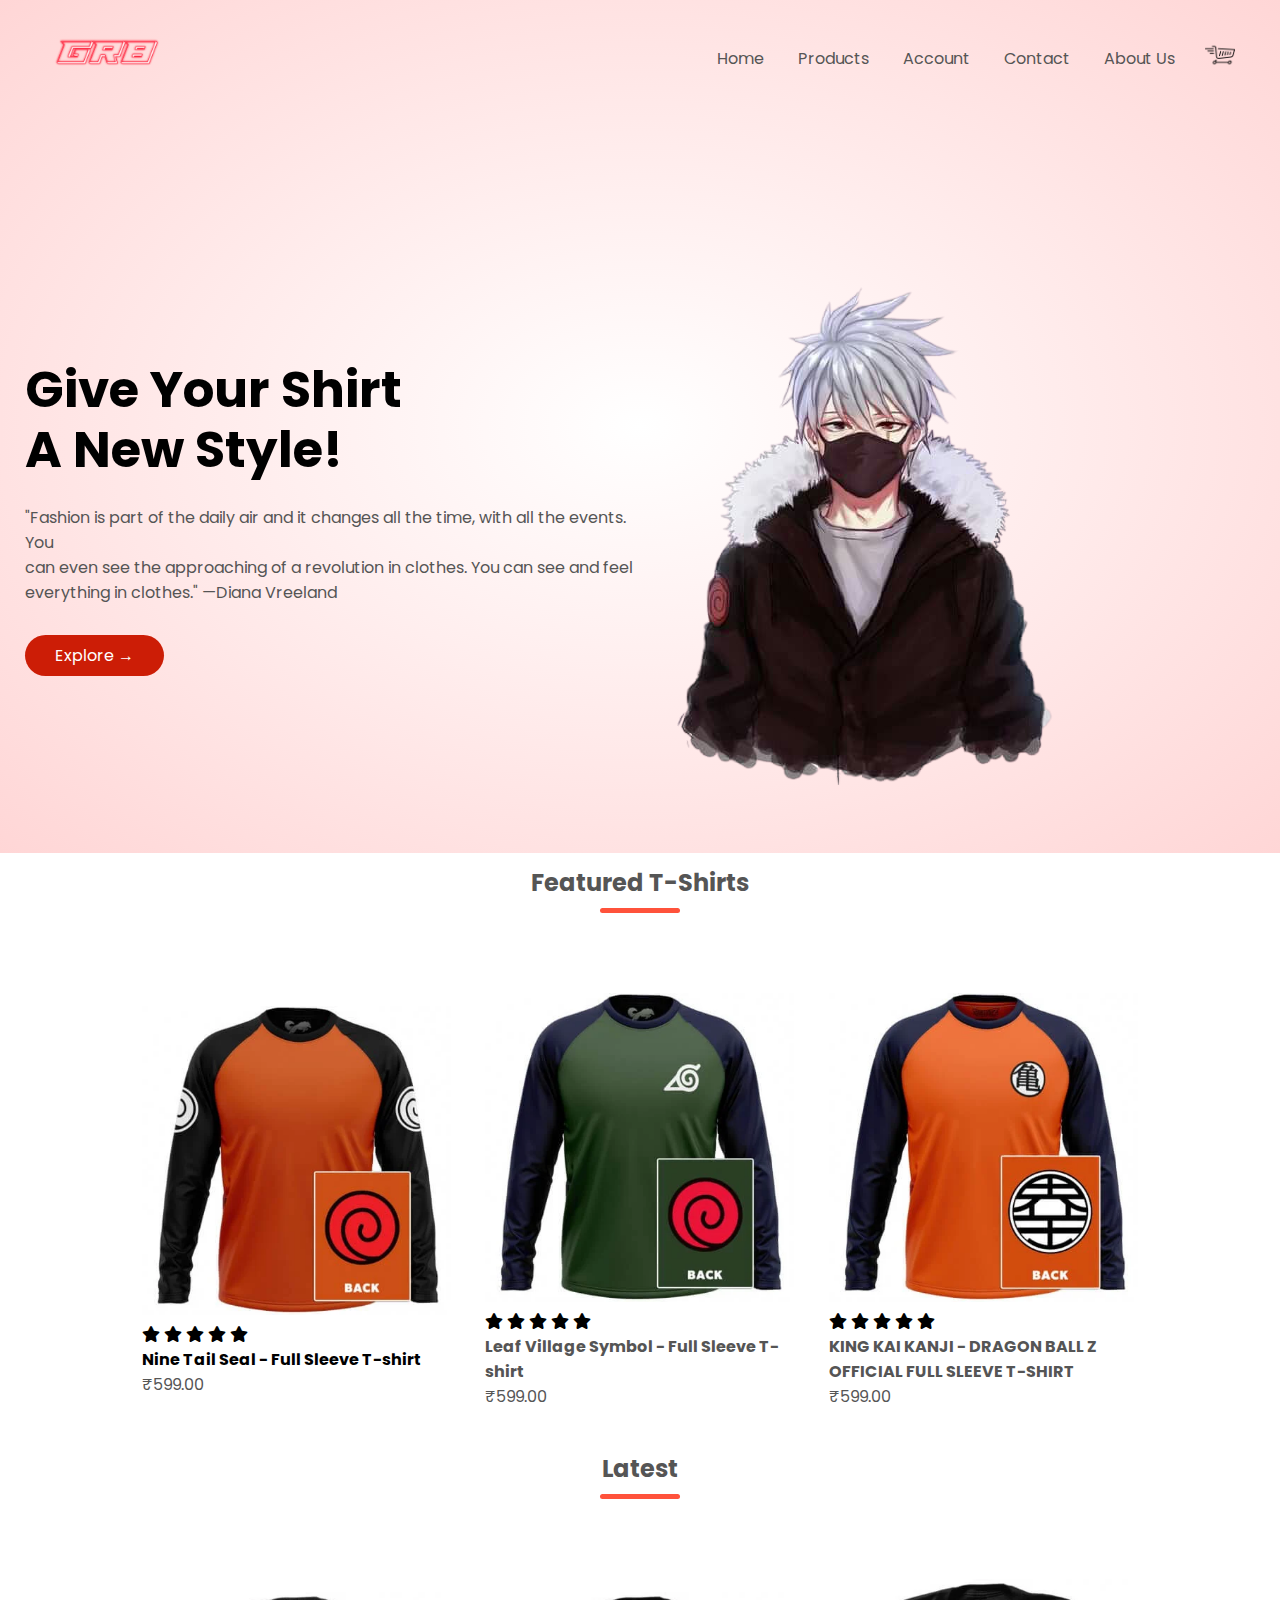
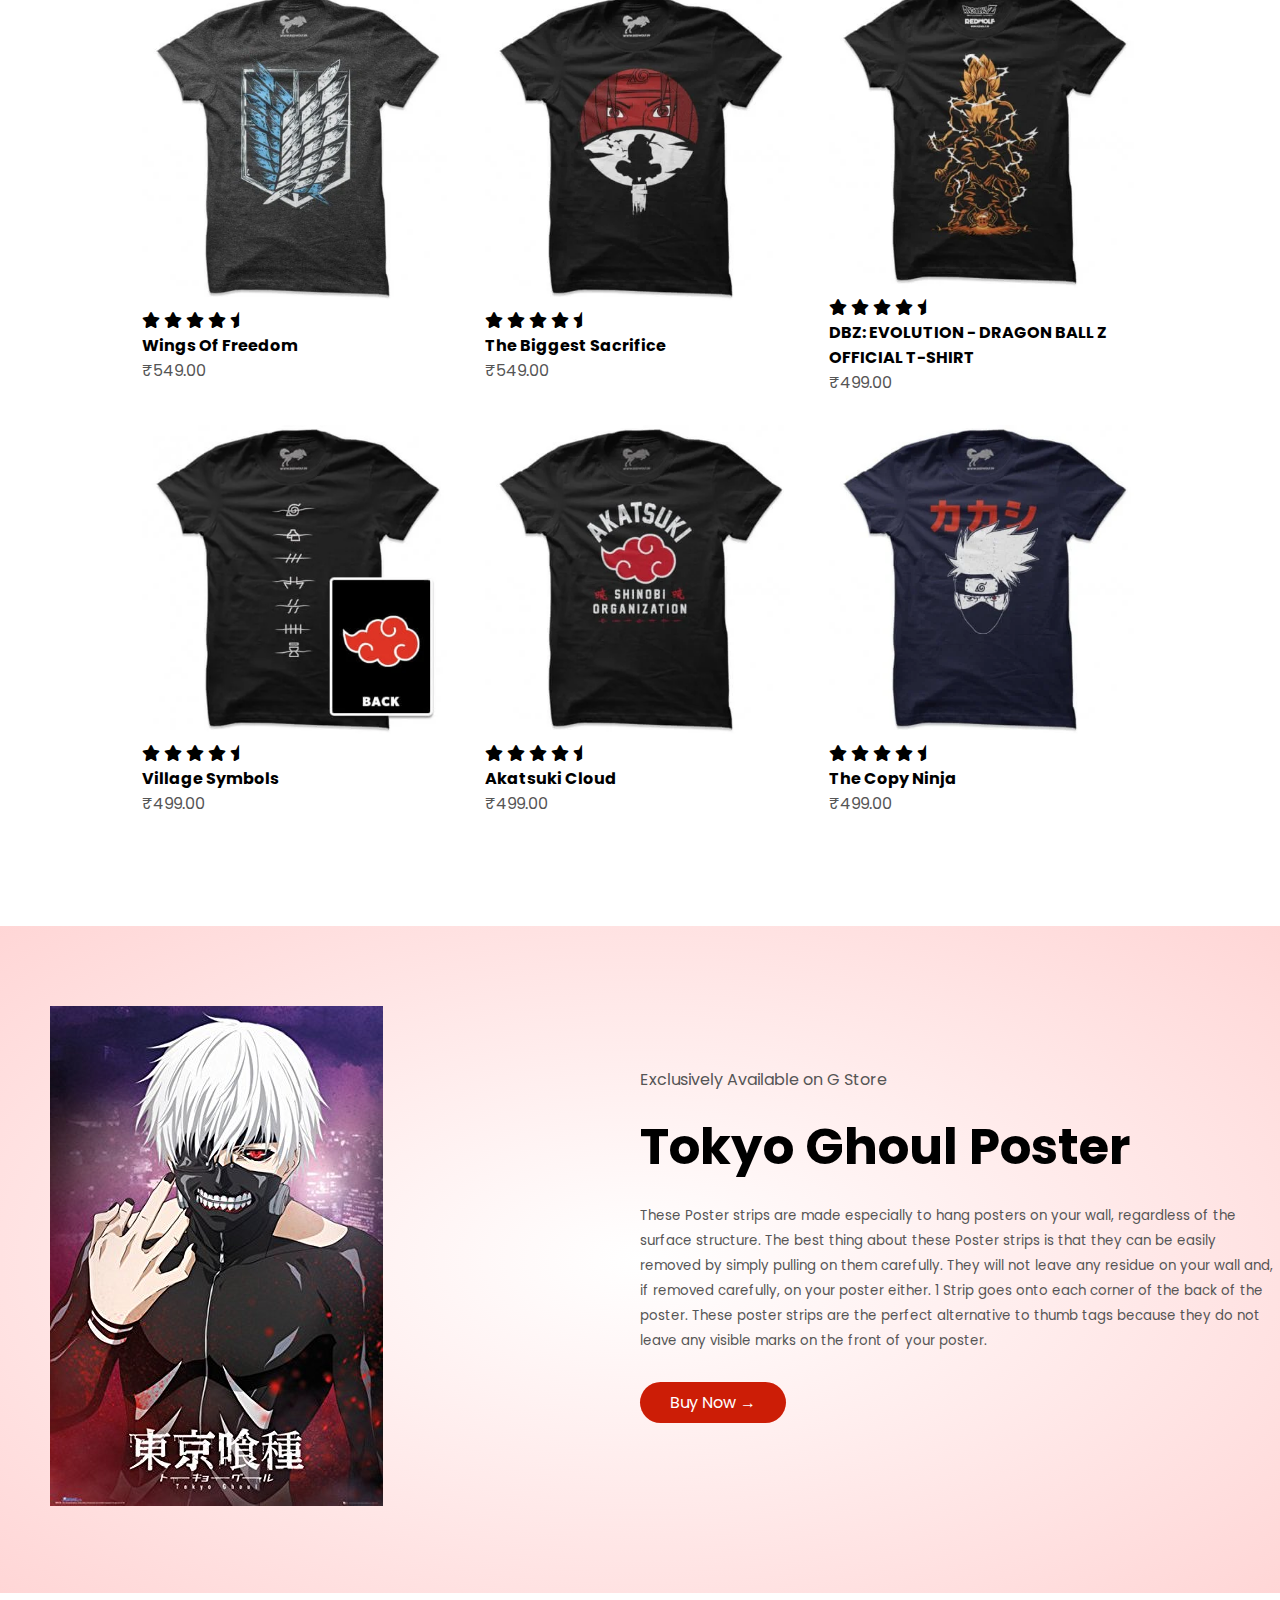
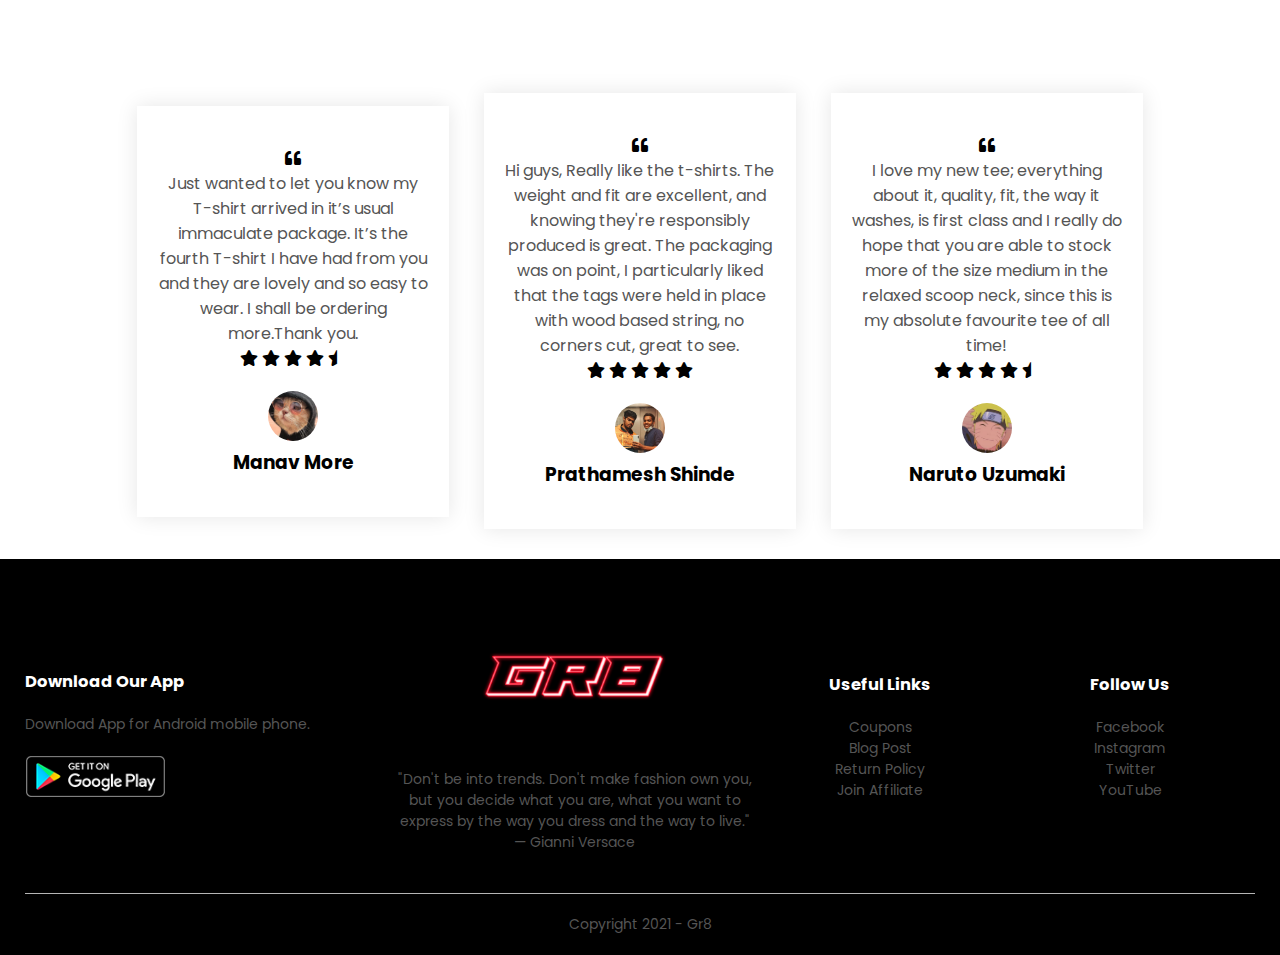
==== index.html @ c3107465 "first commit" ====
<!DOCTYPE html>
<html lang="en">

<head>

    <meta charset="UTF-8">
    <meta name="viewport" content="width=device-width, initial-scale=1.0">
    <meta http-equiv="X-UA-Compatible" content="IE=edge">
    <meta name="viewport" content="width=device-width, initial-scale=1.0">
    <title>G Store | Home</title>
    <link rel="stylesheet" href="style.css" <link rel="preconnect" href="https://fonts.googleapis.com">
    <link rel="preconnect" href="https://fonts.gstatic.com" crossorigin>
    <link href="https://fonts.googleapis.com/css2?family=Poppins:wght@300;400;500;600;700&display=swap" rel="stylesheet">
    <link href="https://cdnjs.cloudflare.com/ajax/libs/font-awesome/5.13.0/css/all.min.css" rel="stylesheet">
</head>

<body>
    <div class="header">


        <div class="container">
            <div class="navbar">
                <div class="logo">
                    <a href="index.html">
                        <img src="logo_white.png" width="125px">
                    </a>
                </div>
                <nav>
                    <ul id="MenuItems">
                        <li><a href="index.html">Home</a></li>
                        <li><a href="product.html">Products</a></li>
                        <li><a href="account.html">Account</a></li>
                        <li><a href="contact.html">Contact</a></li>
                        <li><a href="about.html">About Us</a></li>
                    </ul>
                </nav>
                <a href="cart.html">
                    <img src="images/shopping-cart.png" width="30px" height="30px">
                </a>
                <img src="images/icons8-menu-24.png" class="menu-icon" onclick="menutoggle()">
            </div>

            <div class="row">
                <div class="col-2">
                    <h1>Give Your Shirt<br> A New Style!</h1>
                    <p>"Fashion is part of the daily air and it changes all the time, with all the events. You<br> can even see the approaching of a revolution in clothes. You can see and feel<br> everything in clothes." —Diana Vreeland</p>
                    <a href="#2" class="btn">Explore &#8594;</a>
                </div>
                <div class="col-2">
                    <img src="images/kakashi 2.png">

                </div>
            </div>

        </div>

    </div>


    <!------------- feature ------------->
    <div id="2" class="small-container2">
        <h2 class="title">Featured T-Shirts</h2>
        <div class="row">




            <div class="col-3">
                <a href="product_details.html">
                    <img src="images/pro-5.webp">
                </a>
                <div class="rating">
                    <i class="fas fa-star"></i>
                    <i class="fas fa-star"></i>
                    <i class="fas fa-star"></i>
                    <i class="fas fa-star"></i>
                    <i class="fas fa-star"></i>

                </div>
                <h4>Nine Tail Seal - Full Sleeve T-shirt</h4>
                <p>₹599.00</p>
            </div>

            <div class="col-3">
                <a href="pd2.html">
                    <img src="images/pro-6.webp">
                </a>
                <div class="rating">
                    <i class="fas fa-star"></i>
                    <i class="fas fa-star"></i>
                    <i class="fas fa-star"></i>
                    <i class="fas fa-star"></i>
                    <i class="fas fa-star"></i>

                </div>
                <a href="pd2.html">
                    <h4>Leaf Village Symbol - Full Sleeve T-shirt</h4>
                </a>
                <p>₹599.00</p>
            </div>

            <div class="col-3">
                <a href="pd3.html">
                    <img src="images/pro-7.webp">
                </a>
                <div class="rating">
                    <i class="fas fa-star"></i>
                    <i class="fas fa-star"></i>
                    <i class="fas fa-star"></i>
                    <i class="fas fa-star"></i>
                    <i class="fas fa-star"></i>

                </div>
                <a href="pd3.html">
                    <h4>KING KAI KANJI - DRAGON BALL Z OFFICIAL FULL SLEEVE T-SHIRT</h4>
                </a>
                <p>₹599.00</p>
            </div>

        </div>

        <h2 class="title">Latest</h2>
        <div class="row">




            <div class="col-3">
                <img src="images/lat-1.webp">
                <div class="rating">
                    <i class="fas fa-star"></i>
                    <i class="fas fa-star"></i>
                    <i class="fas fa-star"></i>
                    <i class="fas fa-star"></i>
                    <i class="fas fa-star-half"></i>
                </div>
                <h4>Wings Of Freedom</h4>
                <p>₹549.00</p>
            </div>

            <div class="col-3">
                <img src="images/lat-2.webp">
                <div class="rating">
                    <i class="fas fa-star"></i>
                    <i class="fas fa-star"></i>
                    <i class="fas fa-star"></i>
                    <i class="fas fa-star"></i>
                    <i class="fas fa-star-half"></i>
                </div>
                <h4>The Biggest Sacrifice</h4>
                <p>₹549.00</p>
            </div>

            <div class="col-3">
                <img src="images/lat-3.webp">
                <div class="rating">
                    <i class="fas fa-star"></i>
                    <i class="fas fa-star"></i>
                    <i class="fas fa-star"></i>
                    <i class="fas fa-star"></i>
                    <i class="fas fa-star-half"></i>
                </div>
                <h4>DBZ: EVOLUTION - DRAGON BALL Z OFFICIAL T-SHIRT</h4>
                <p>₹499.00</p>
            </div>

            <div class="col-3">
                <img src="images/lat-4.webp">
                <div class="rating">
                    <i class="fas fa-star"></i>
                    <i class="fas fa-star"></i>
                    <i class="fas fa-star"></i>
                    <i class="fas fa-star"></i>
                    <i class="fas fa-star-half"></i>
                </div>
                <h4>Village Symbols</h4>
                <p>₹499.00</p>
            </div>

            <div class="col-3">
                <img src="images/lat-5.webp">
                <div class="rating">
                    <i class="fas fa-star"></i>
                    <i class="fas fa-star"></i>
                    <i class="fas fa-star"></i>
                    <i class="fas fa-star"></i>
                    <i class="fas fa-star-half"></i>
                </div>
                <h4>Akatsuki Cloud</h4>
                <p>₹499.00</p>
            </div>

            <div class="col-3">
                <img src="images/lat-6.webp">
                <div class="rating">
                    <i class="fas fa-star"></i>
                    <i class="fas fa-star"></i>
                    <i class="fas fa-star"></i>
                    <i class="fas fa-star"></i>
                    <i class="fas fa-star-half"></i>
                </div>
                <h4>The Copy Ninja</h4>
                <p>₹499.00</p>
            </div>
        </div>
    </div>

    <!--------offer------->
    <div class="offer">
        <div class="small-container3">
            <div class="row">
                <div class="col-2">
                    <img src="images/exclue.jpg" class="offer-img">
                </div>
                <div class="col-2">
                    <p>Exclusively Available on G Store</p>
                    <h1>Tokyo Ghoul Poster </h1>
                    <small>  These Poster strips are made especially to hang posters on your wall, regardless of the surface structure. The best thing about these Poster strips is that they can be easily removed by simply pulling on them carefully. They will not leave any residue on your wall and, if removed carefully, on your poster either. 1 Strip goes onto each corner of the back of the poster. These poster strips are the perfect alternative to thumb tags because they do not leave any visible marks on the front of your poster.<br></small>
                    <a href="" class="btn">Buy Now &#8594;</a>
                </div>
            </div>
        </div>
    </div>

    <!-------tesimonial------>
    <div class="testimonial">
        <div class="small-container">
            <div class="row">
                <div class="col-3">
                    <i class="fas fa-quote-left"></i>
                    <p>Just wanted to let you know my T-shirt arrived in it’s usual immaculate package. It’s the fourth T-shirt I have had from you and they are lovely and so easy to wear. I shall be ordering more.Thank you. </p>
                    <div class="rating">
                        <i class="fas fa-star"></i>
                        <i class="fas fa-star"></i>
                        <i class="fas fa-star"></i>
                        <i class="fas fa-star"></i>
                        <i class="fas fa-star-half"></i>
                    </div>
                    <img src="images/manav.jpg">
                    <h3>Manav More</h3>
                </div>

                <div class="col-3">
                    <i class="fas fa-quote-left"></i>
                    <p>Hi guys, Really like the t-shirts. The weight and fit are excellent, and knowing they're responsibly produced is great. The packaging was on point, I particularly liked that the tags were held in place with wood based string, no corners
                        cut, great to see. </p>
                    <div class="rating">
                        <i class="fas fa-star"></i>
                        <i class="fas fa-star"></i>
                        <i class="fas fa-star"></i>
                        <i class="fas fa-star"></i>
                        <i class="fas fa-star"></i>

                    </div>
                    <img src="images/dadu.jpg">
                    <h3>Prathamesh Shinde</h3>
                </div>

                <div class="col-3">
                    <i class="fas fa-quote-left"></i>
                    <p>I love my new tee; everything about it, quality, fit, the way it washes, is first class and I really do hope that you are able to stock more of the size medium in the relaxed scoop neck, since this is my absolute favourite tee of all
                        time! </p>
                    <div class="rating">
                        <i class="fas fa-star"></i>
                        <i class="fas fa-star"></i>
                        <i class="fas fa-star"></i>
                        <i class="fas fa-star"></i>
                        <i class="fas fa-star-half"></i>
                    </div>
                    <img src="images/naruto.jpg">
                    <h3>Naruto Uzumaki</h3>
                </div>
            </div>
        </div>
    </div>
    <!-------------------footer---->

    <div class="footer">
        <div class="container">
            <div class="row">
                <div class="footer-col-1">
                    <h3>Download Our App</h3>
                    <p>Download App for Android mobile phone.</p>
                    <div class="app-logo">
                        <img src="images/google.png">
                    </div>
                </div>

                <div class="footer-col-2">
                    <img src="logo_white.png">
                    <p> "Don't be into trends. Don't make fashion own you, but you decide what you are, what you want to express by the way you dress and the way to live." — Gianni Versace</p>
                </div>
                <div class="footer-col-3">
                    <h3>Useful Links</h3>
                    <ul>
                        <li>Coupons</li>
                        <li>Blog Post</li>
                        <li>Return Policy</li>
                        <li>Join Affiliate</li>
                    </ul>
                </div>

                <div class="footer-col-4">
                    <h3>Follow Us</h3>
                    <ul>
                        <li>Facebook</li>
                        <li>Instagram</li>
                        <li>Twitter</li>
                        <li>YouTube</li>
                    </ul>
                </div>
            </div>
            <hr>
            <p class="Copyright">Copyright 2021 - Gr8</p>
        </div>
    </div>
    <script>
        var MenuItems = document.getElementById("MenuItems");
        MenuItems.style.maxHeight = "0px";

        function menutoggle() {
            if (MenuItems.style.maxHeight == "0px") {
                MenuItems.style.maxHeight = "200px";
            } else {
                MenuItems.style.maxHeight = "0px";
            }
        }
    </script>
</body>

</html>
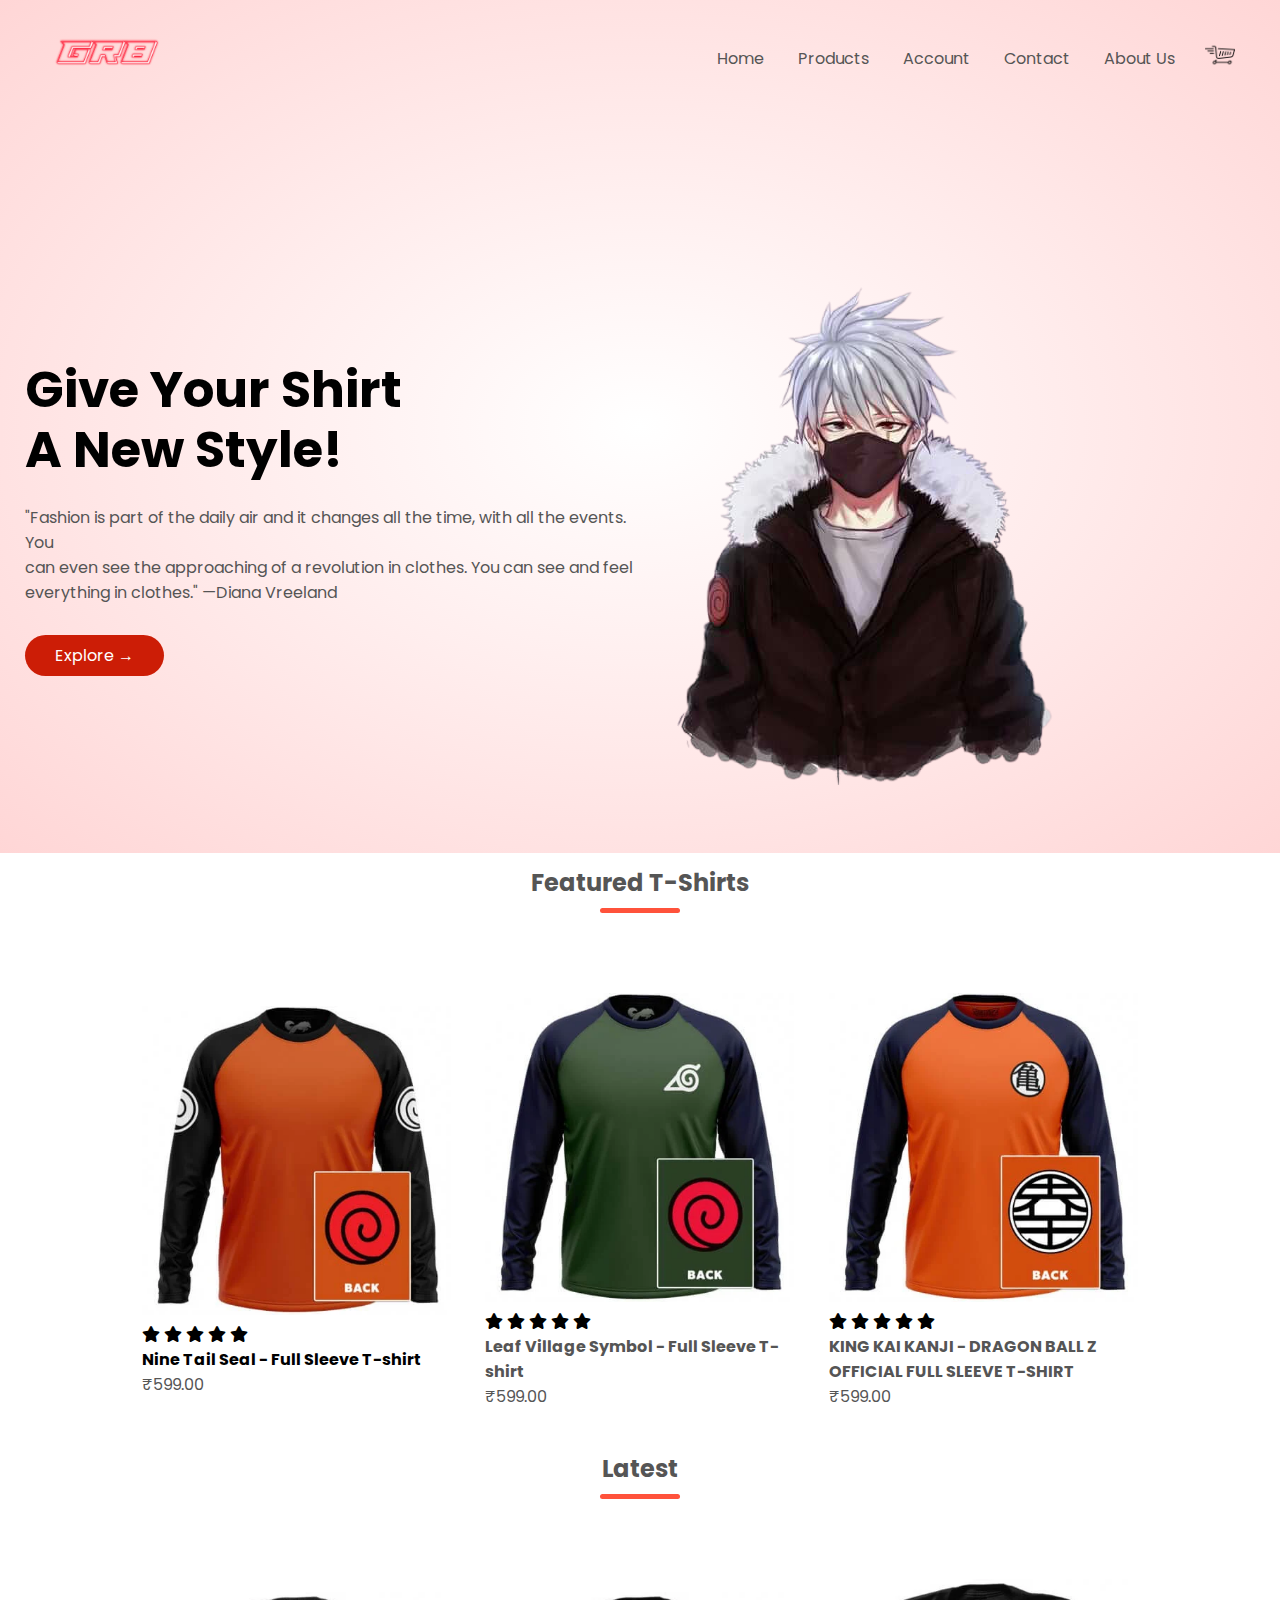
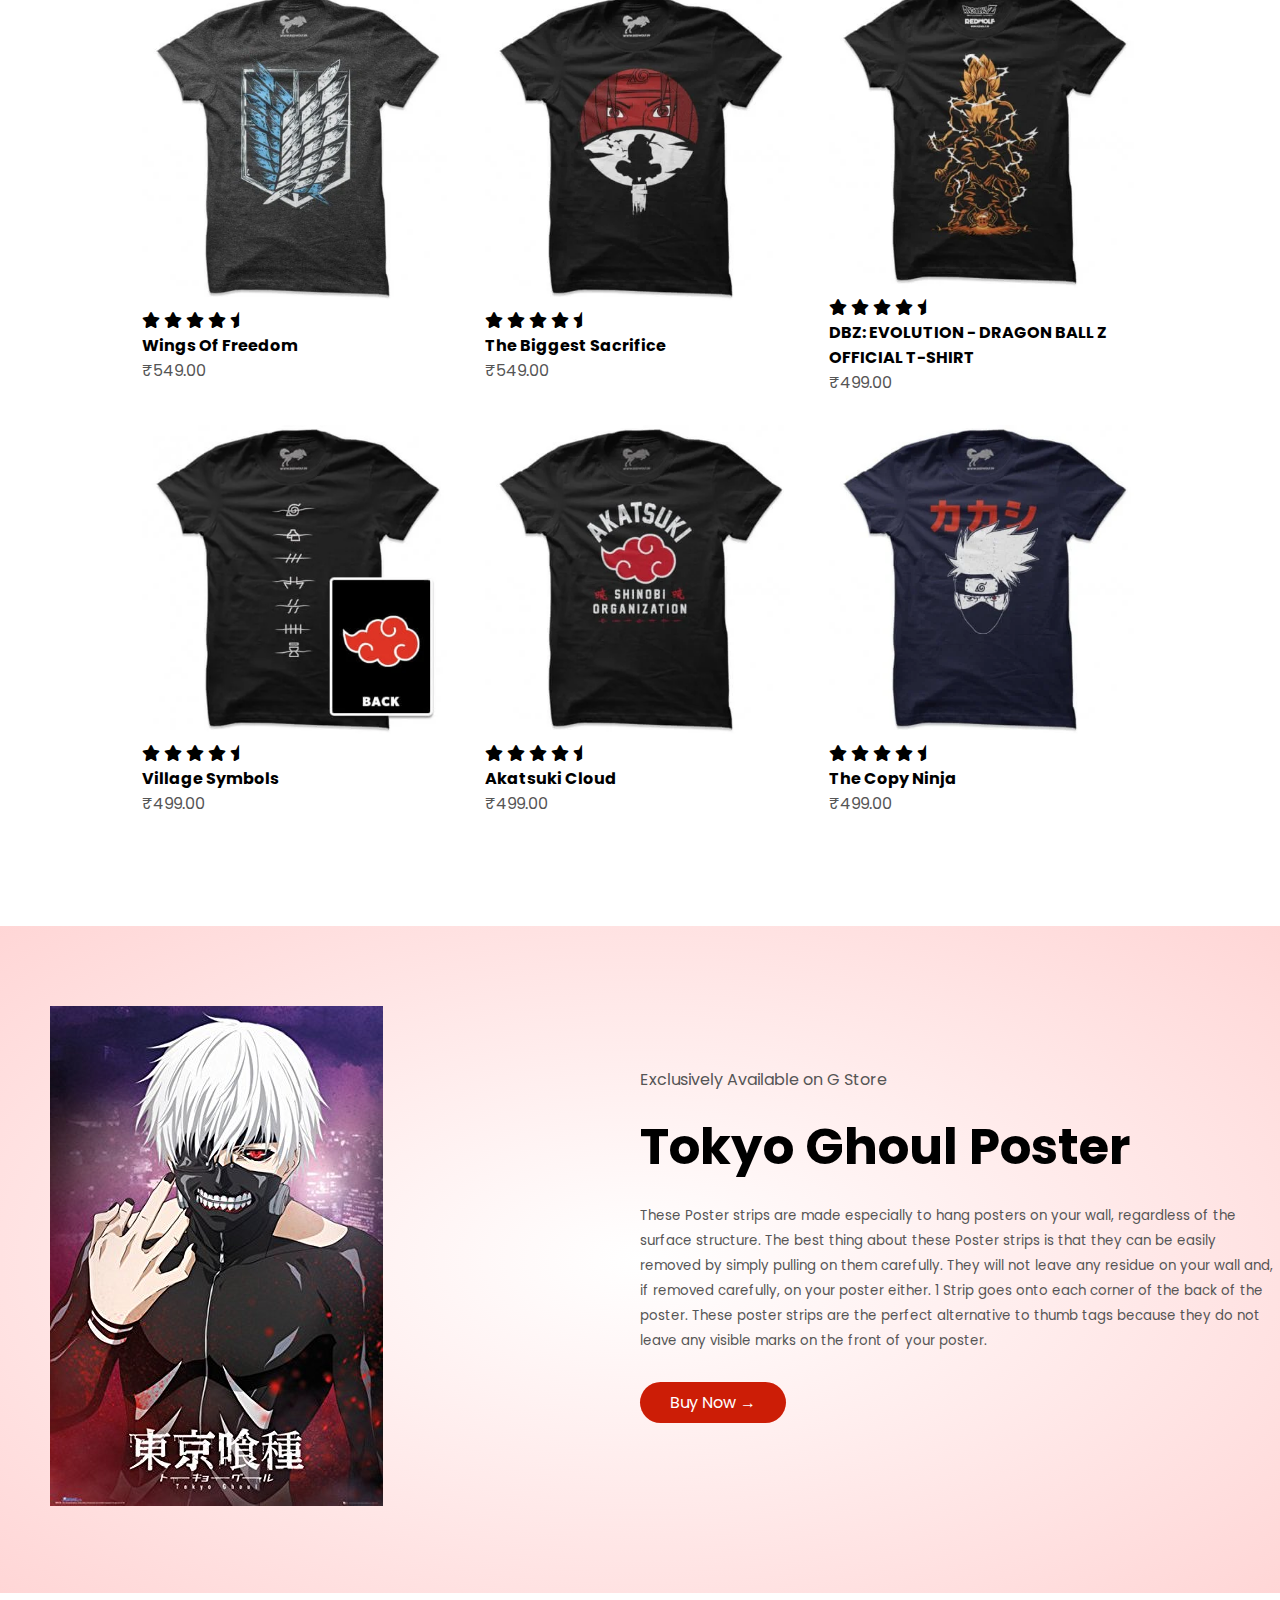
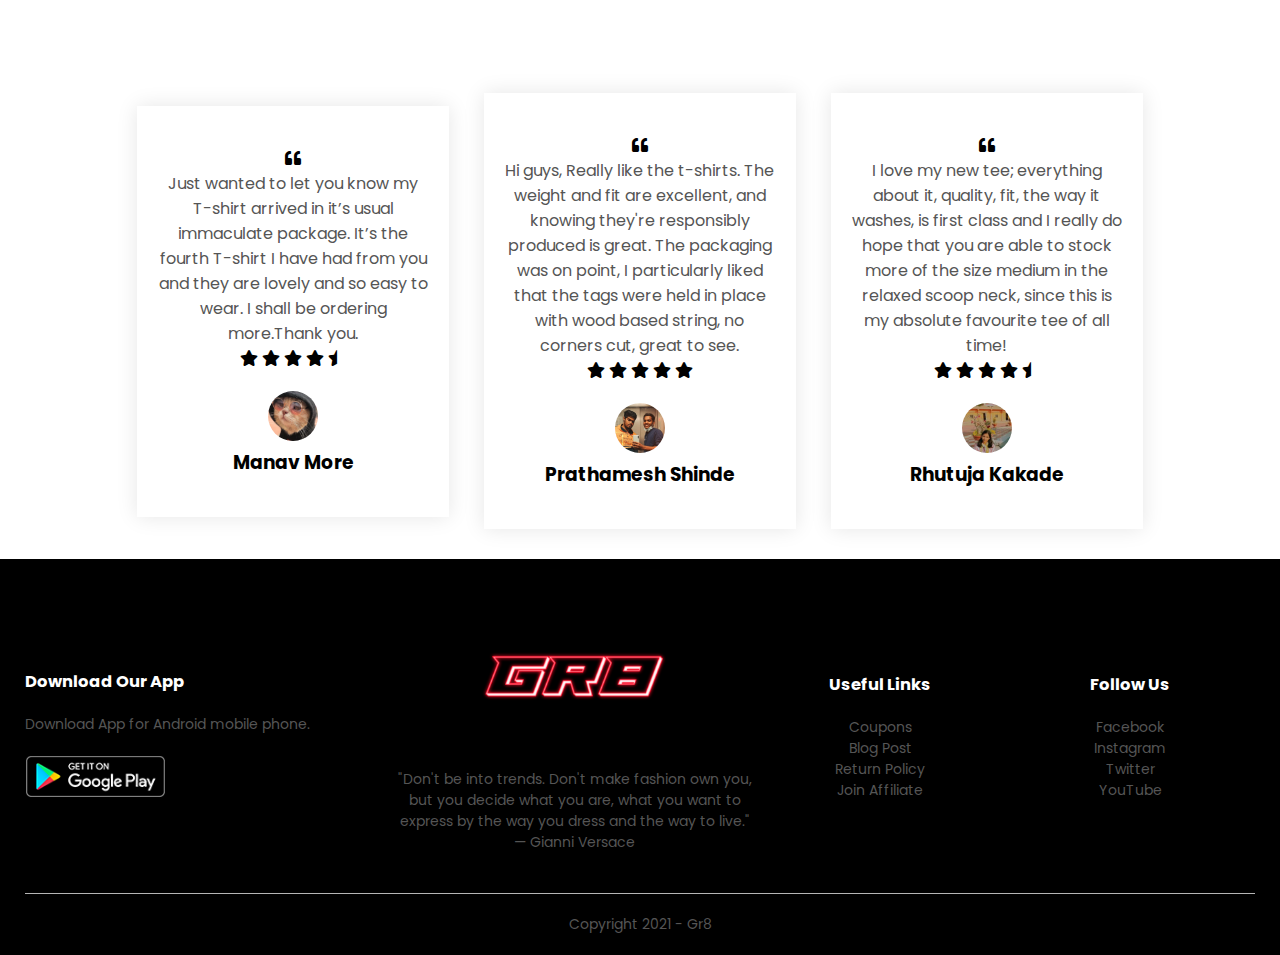
==== commit 8d177de3: "update" ====
--- a/index.html
+++ b/index.html
@@ -16,8 +16,6 @@
 
 <body>
     <div class="header">
-
-
         <div class="container">
             <div class="navbar">
                 <div class="logo">
@@ -267,8 +265,8 @@
                         <i class="fas fa-star"></i>
                         <i class="fas fa-star-half"></i>
                     </div>
-                    <img src="images/naruto.jpg">
-                    <h3>Naruto Uzumaki</h3>
+                    <img src="images/rhu.jpg">
+                    <h3>Rhutuja Kakade</h3>
                 </div>
             </div>
         </div>
